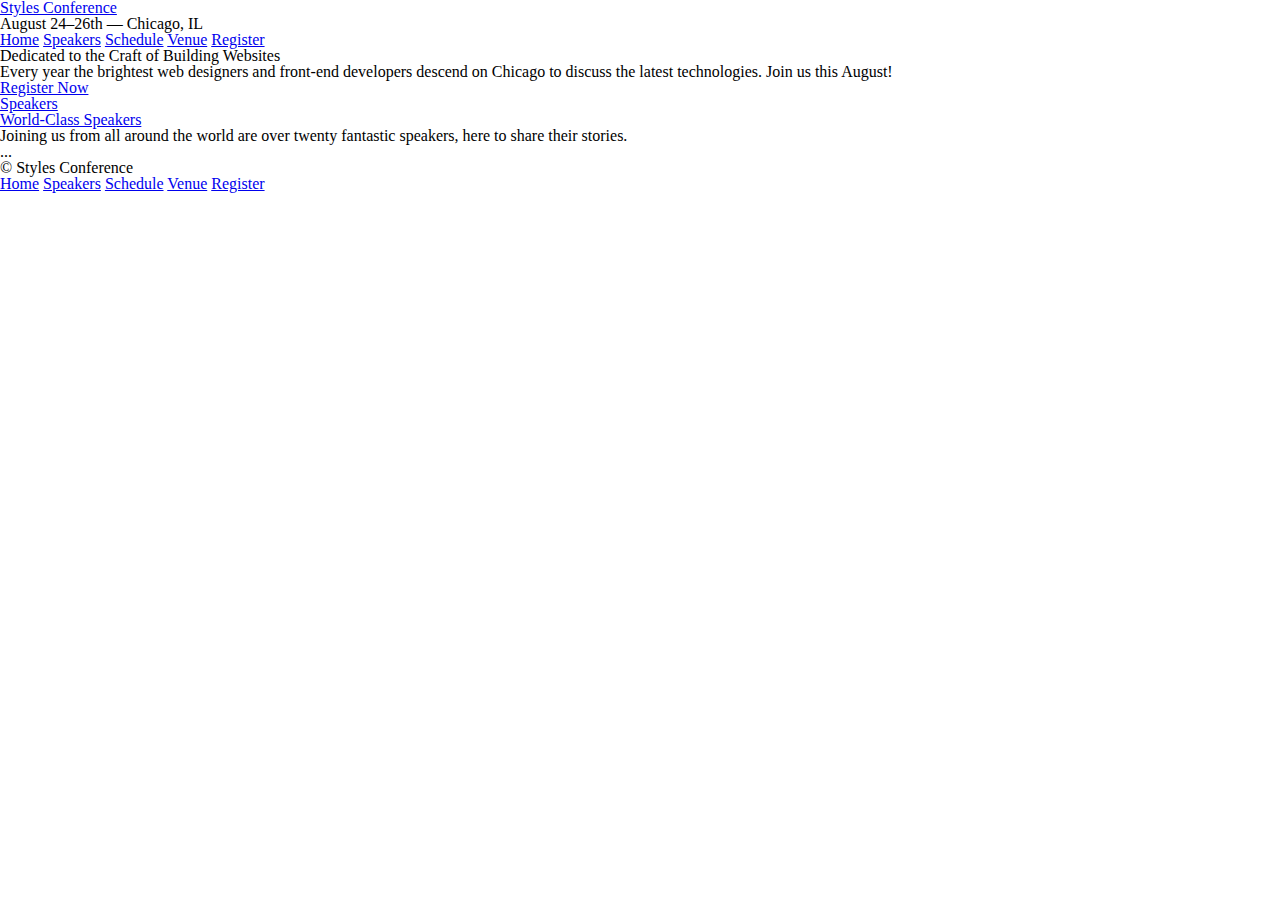
==== Learn to Code HTML & CSS/Styles Conference/index.html @ cb4e6cde "Reorganized projects and started HTML/CSS course" ====
<!DOCTYPE html>
<html>
  <head>
    <meta charset="utf-8">
    <title>Styles Confernece</title>
    <link rel="stylesheet" href="assets/resetcss.css">
    <link rel="stylesheet" href="assets/styles.css">
  </head>
  <body>
    <header>
      <a href="index.html">Styles Conference</a>
      <h3>August 24&ndash;26th &mdash; Chicago, IL</h3>
      <nav>
        <a href="index.html">Home</a>
        <a href="speakers.html">Speakers</a>
        <a href="schedule.html">Schedule</a>
        <a href="venue.html">Venue</a>
        <a href="register.html">Register</a>
      </nav>
    </header>
    <section>
      <h2>Dedicated to the Craft of Building Websites</h2>
      <p>Every year the brightest web designers and front-end developers descend on Chicago to discuss the latest technologies. Join us this August!</p>
      <a href="register.html">Register Now</a>

    </section>

    <section>

      <section>
        <a href="speakers.html">
          <h5>Speakers</h5>
          <h3>World-Class Speakers</h3>
        </a>
        <p>Joining us from all around the world are over twenty fantastic speakers, here to share their stories.</p>
      </section>

        ...

</section>
<footer>
  <small>&copy; Styles Conference</small>
  <nav>
  <a href="index.html">Home</a>
  <a href="speakers.html">Speakers</a>
  <a href="schedule.html">Schedule</a>
  <a href="venue.html">Venue</a>
  <a href="register.html">Register</a>
</nav>
</footer>

  </body>
</html>
---- Learn to Code HTML & CSS/Styles Conference/assets/resetcss.css ----
/* http://meyerweb.com/eric/tools/css/reset/ 2. v2.0 | 20110126
  License: none (public domain)
*/

html, body, div, span, applet, object, iframe,
h1, h2, h3, h4, h5, h6, p, blockquote, pre,
a, abbr, acronym, address, big, cite, code,
del, dfn, em, img, ins, kbd, q, s, samp,
small, strike, strong, sub, sup, tt, var,
b, u, i, center,
dl, dt, dd, ol, ul, li,
fieldset, form, label, legend,
table, caption, tbody, tfoot, thead, tr, th, td,
article, aside, canvas, details, embed,
figure, figcaption, footer, header, hgroup,
menu, nav, output, ruby, section, summary,
time, mark, audio, video {
  margin: 0;
  padding: 0;
  border: 0;
  font-size: 100%;
  font: inherit;
  vertical-align: baseline;
}
/* HTML5 display-role reset for older browsers */
article, aside, details, figcaption, figure,
footer, header, hgroup, menu, nav, section {
  display: block;
}
body {
  line-height: 1;
}
ol, ul {
  list-style: none;
}
blockquote, q {
  quotes: none;
}
blockquote:before, blockquote:after,
q:before, q:after {
  content: '';
  content: none;
}
table {
  border-collapse: collapse;
  border-spacing: 0;
}
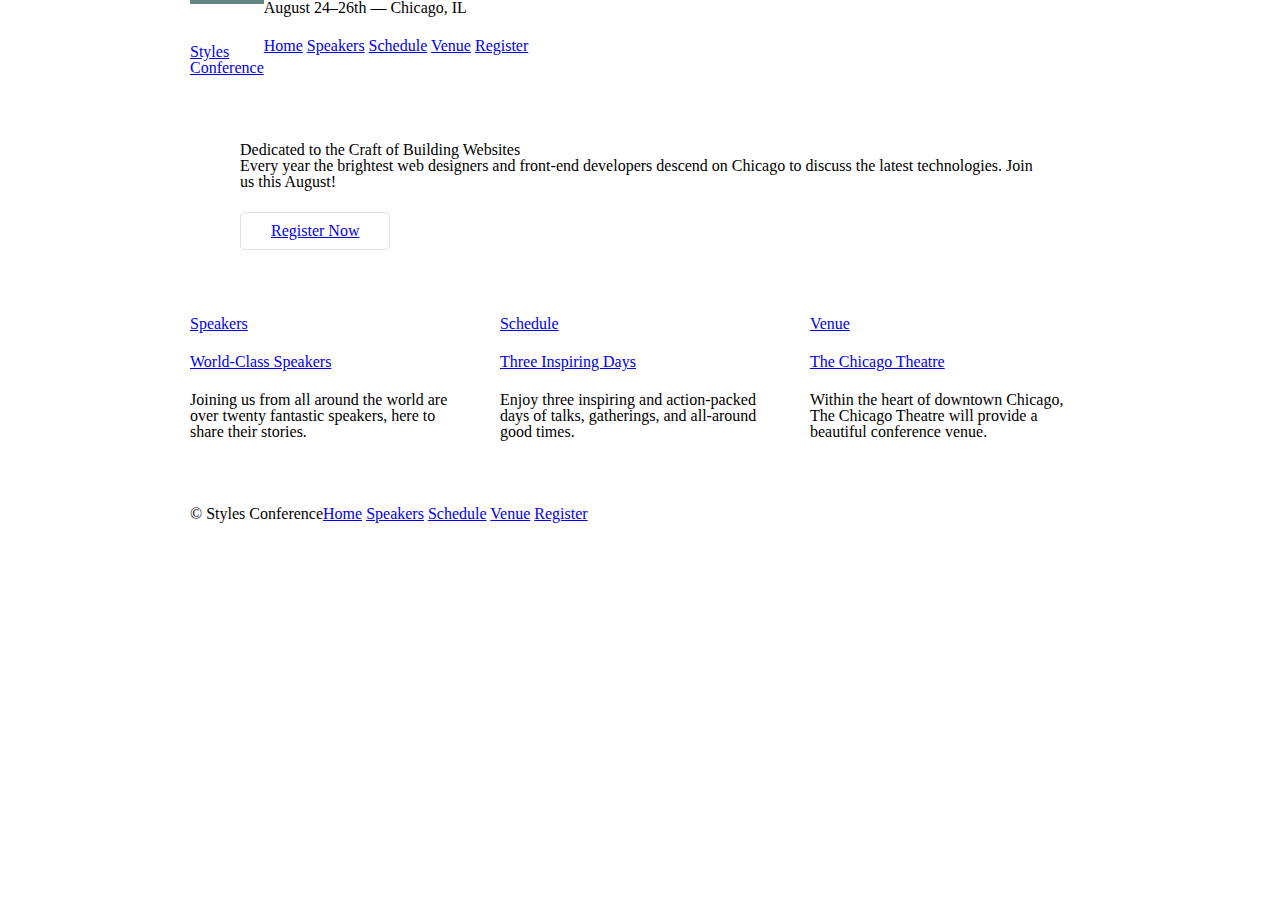
==== commit 2d23ec28: "Finished lesson 5 and lesson 6 of HTML CSS Course." ====
--- a/Learn to Code HTML & CSS/Styles Conference/index.html
+++ b/Learn to Code HTML & CSS/Styles Conference/index.html
@@ -7,8 +7,8 @@
     <link rel="stylesheet" href="assets/styles.css">
   </head>
   <body>
-    <header>
-      <a href="index.html">Styles Conference</a>
+    <header class="container group">
+      <h1 class="logo"><a href="index.html">Styles <br>Conference</a></h1>
       <h3>August 24&ndash;26th &mdash; Chicago, IL</h3>
       <nav>
         <a href="index.html">Home</a>
@@ -18,27 +18,45 @@
         <a href="register.html">Register</a>
       </nav>
     </header>
-    <section>
+    <section class="hero container">
       <h2>Dedicated to the Craft of Building Websites</h2>
       <p>Every year the brightest web designers and front-end developers descend on Chicago to discuss the latest technologies. Join us this August!</p>
-      <a href="register.html">Register Now</a>
+      <a href="register.html" class="btn btn-alt">Register Now</a>
 
     </section>
 
-    <section>
-
-      <section>
+    <section class="grid">
+      <!-- Speakers -->
+      <section class="col-1-3">
         <a href="speakers.html">
-          <h5>Speakers</h5>
-          <h3>World-Class Speakers</h3>
+          <h3>Speakers</h3>
+          <h5>World-Class Speakers</h5>
         </a>
         <p>Joining us from all around the world are over twenty fantastic speakers, here to share their stories.</p>
-      </section>
+      </section><!--
 
-        ...
+  Schedule
+
+  --><section class="col-1-3">
+          <a href="schedule.html">
+            <h3>Schedule</h3>
+            <h5>Three Inspiring Days</h5>
+          </a>
+          <p>Enjoy three inspiring and action-packed days of talks, gatherings, and all-around good times.</p>
+      </section><!--
+
+  Venue
+
+  --><section class="col-1-3">
+          <a href="venue.html">
+            <h3>Venue</h3>
+            <h5>The Chicago Theatre</h5>
+          </a>
+          <p>Within the heart of downtown Chicago, The Chicago Theatre will provide a beautiful conference venue.</p>
+</section>
 
 </section>
-<footer>
+<footer class="primary-footer container group">
   <small>&copy; Styles Conference</small>
   <nav>
   <a href="index.html">Home</a>
--- a/Learn to Code HTML & CSS/Styles Conference/assets/styles.css
+++ b/Learn to Code HTML & CSS/Styles Conference/assets/styles.css
@@ -0,0 +1,132 @@
+/*
+  ========================================
+  Grid
+  ========================================
+*/
+
+*,
+*:before,
+*:after {
+  -webkit-box-sizing: border-box;
+     -moz-box-sizing: border-box;
+          box-sizing: border-box;
+}
+
+.container,
+.grid {
+  margin: 0 auto;
+  width: 960px;
+}
+.container {
+  padding-left: 30px;
+  padding-right: 30px;
+}
+
+                  
+
+/*
+  ========================================
+  Typography
+  ========================================
+*/
+
+h1, h3, h4, h5, p {
+  margin-bottom: 22px;
+}
+
+/*
+  ========================================
+  Buttons
+  ========================================
+*/
+
+.btn {
+  border-radius: 5px;
+  display: inline-block;
+  margin: 0;
+}
+
+.btn-alt {
+  border: 1px solid #dfe2e5;
+  padding: 10px 30px;
+}
+
+/*
+  ========================================
+  Home
+  ========================================
+*/
+
+.hero {
+  padding: 22px 80px 66px 80px;
+}
+
+/*
+  ========================================
+  Clearfix
+  ========================================
+*/
+.group:before,
+.group:after {
+  content: "";
+  display: table;
+}
+.group:after {
+  clear: both;
+}
+.group {
+  clear: both;
+  *zoom: 1;
+}
+
+/*
+  ========================================
+  Primary header
+  ========================================
+*/
+
+.logo {
+  border-top: 4px solid #648880;
+  padding: 40px 0 22px 0;
+  float: left;
+}
+
+/*
+  ========================================
+  Primary footer
+  ========================================
+*/
+
+.primary-footer small {
+  float: left;
+}
+
+.primary-footer {
+  padding-bottom: 44px;
+  padding-top: 44px;
+}
+
+/*
+  ========================================
+  Defining columns
+  ========================================
+*/
+.col-1-3 {
+  width: 33.33%;
+}
+.col-2-3 {
+  width: 66.66%;
+}
+
+.col-1-3,
+.col-2-3 {
+  display: inline-block;
+  vertical-align: top;
+}
+
+.grid,
+.col-1-3,
+.col-2-3 {
+  padding-left: 15px;
+  padding-right: 15px;
+}
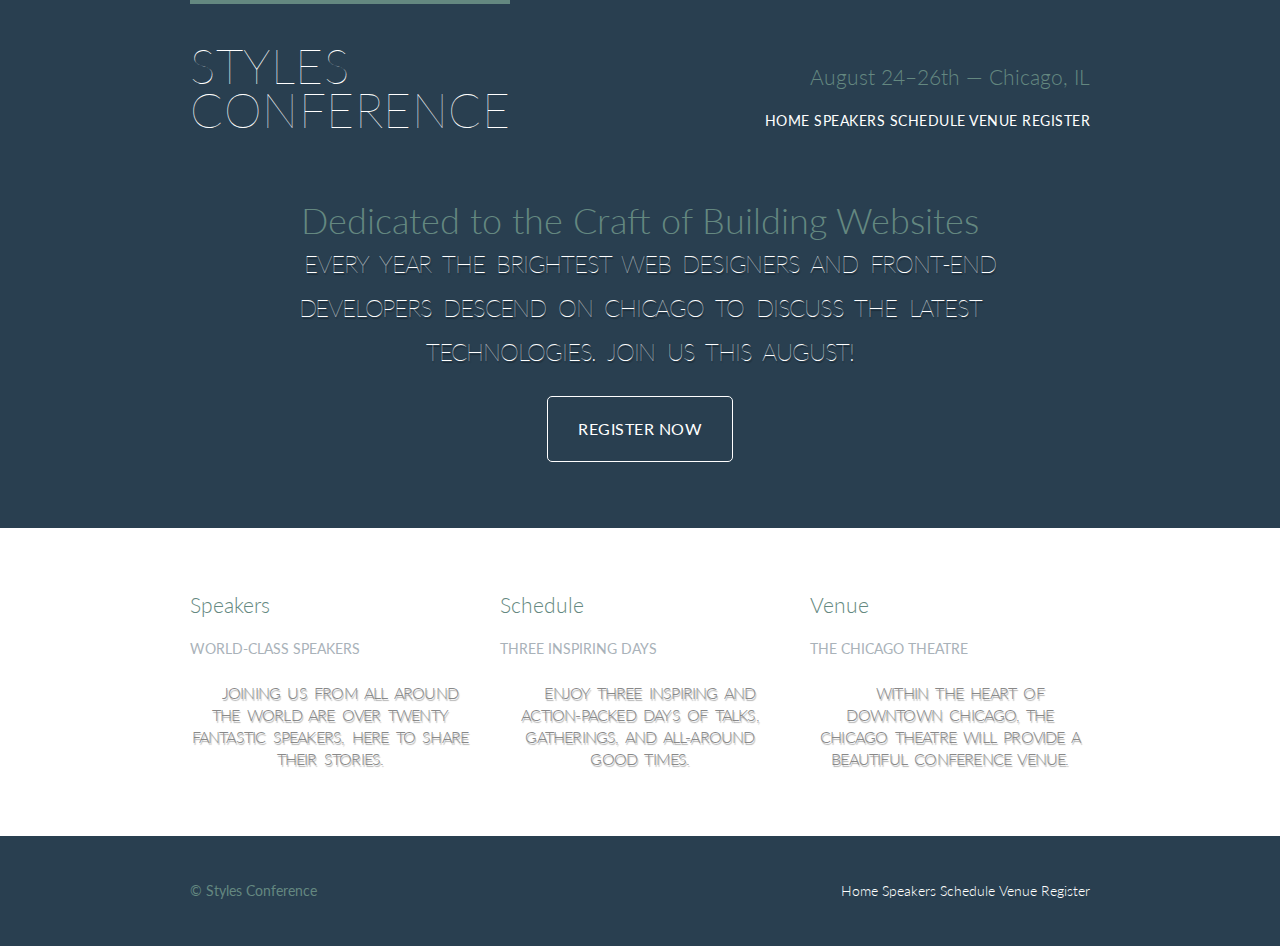
==== commit dcf695f3: "Finished typography and background section of learn html/css" ====
--- a/Learn to Code HTML & CSS/Styles Conference/index.html
+++ b/Learn to Code HTML & CSS/Styles Conference/index.html
@@ -5,12 +5,14 @@
     <title>Styles Confernece</title>
     <link rel="stylesheet" href="assets/resetcss.css">
     <link rel="stylesheet" href="assets/styles.css">
+    <link rel="stylesheet"
+  href="http://fonts.googleapis.com/css?family=Lato:100,300,400">
   </head>
   <body>
-    <header class="container group">
+    <header class="primary-header container group">
       <h1 class="logo"><a href="index.html">Styles <br>Conference</a></h1>
-      <h3>August 24&ndash;26th &mdash; Chicago, IL</h3>
-      <nav>
+      <h3 class="tagline">August 24&ndash;26th &mdash; Chicago, IL</h3>
+      <nav class="nav primary-nav">
         <a href="index.html">Home</a>
         <a href="speakers.html">Speakers</a>
         <a href="schedule.html">Schedule</a>
@@ -25,9 +27,10 @@
 
     </section>
 
-    <section class="grid">
+    <section class="row">
+      <div class="grid">
       <!-- Speakers -->
-      <section class="col-1-3">
+      <section class="teaser col-1-3">
         <a href="speakers.html">
           <h3>Speakers</h3>
           <h5>World-Class Speakers</h5>
@@ -37,7 +40,7 @@
 
   Schedule
 
-  --><section class="col-1-3">
+--><section class="teaser col-1-3">
           <a href="schedule.html">
             <h3>Schedule</h3>
             <h5>Three Inspiring Days</h5>
@@ -47,18 +50,18 @@
 
   Venue
 
-  --><section class="col-1-3">
+--><section class="teaser col-1-3">
           <a href="venue.html">
             <h3>Venue</h3>
             <h5>The Chicago Theatre</h5>
           </a>
           <p>Within the heart of downtown Chicago, The Chicago Theatre will provide a beautiful conference venue.</p>
 </section>
-
+</div>
 </section>
 <footer class="primary-footer container group">
   <small>&copy; Styles Conference</small>
-  <nav>
+  <nav class="nav">
   <a href="index.html">Home</a>
   <a href="speakers.html">Speakers</a>
   <a href="schedule.html">Schedule</a>
--- a/Learn to Code HTML & CSS/Styles Conference/assets/styles.css
+++ b/Learn to Code HTML & CSS/Styles Conference/assets/styles.css
@@ -22,7 +22,7 @@
   padding-right: 30px;
 }
 
-                  
+
 
 /*
   ========================================
@@ -36,20 +36,110 @@
 
 /*
   ========================================
+  Custom styles
+  ========================================
+*/
+body {
+  background: #293f50;
+
+  color: #888;
+  font: 300 16px/22px "Lato", "Open Sans", "Helvetica Neue", Helvetica, Arial, sans-serif;
+  }
+
+h1, h2, h3, h4 {
+  color: #648880;
+}
+
+h1 {
+  font-size: 36px;
+  line-height: 44px;
+}
+h2 {
+  font-size: 24px;
+  line-height: 44px;
+}
+h3 {
+  font-size: 21px;
+}
+h4 {
+  font-size: 18px;
+}
+
+h5 {
+  color: #a9b2b9;
+  font-size: 14px;
+  font-weight: 400;
+  text-transform: uppercase;
+
+}
+strong {
+  font-weight: 400;
+}
+cite, em {
+  font-style: italic;
+}
+
+p {
+  text-align: center;
+  text-indent: 20px;
+  text-shadow: 1px 2px 1px rgba(0, 0, 0, .3);
+  text-transform: uppercase;
+  word-spacing: .25em;
+  letter-spacing: -.05em;
+
+
+}
+
+.note {
+  text-decoration: underline;
+}
+
+/*
+  ========================================
+  Links
+  ========================================
+*/
+
+
+a {
+  color: #648880;
+  text-decoration: none;
+}
+a:hover {
+  color: #a9b2b9;
+}
+p a {
+  border-bottom: 1px solid #dfe2e5;
+}
+
+
+
+/*
+  ========================================
   Buttons
   ========================================
 */
 
 .btn {
   border-radius: 5px;
+  color: #fff;
+  cursor: pointer;
   display: inline-block;
+  font-weight: 400;
+  letter-spacing: .5px;
   margin: 0;
+  text-transform: uppercase;
 }
 
 .btn-alt {
-  border: 1px solid #dfe2e5;
+  border: 1px solid #fff;
   padding: 10px 30px;
 }
+.btn-alt:hover {
+  background: #fff;
+  color: #648880;
+}
+
 
 /*
   ========================================
@@ -58,9 +148,20 @@
 */
 
 .hero {
+  color: #fff;
+  line-height: 44px;
   padding: 22px 80px 66px 80px;
-}
-
+  text-align: center;
+}
+
+.hero h2 {
+  font-size: 36px;
+}
+
+.hero p {
+  font-size: 24px;
+  font-weight: 100;
+}
 /*
   ========================================
   Clearfix
@@ -84,12 +185,41 @@
   Primary header
   ========================================
 */
+.primary-header a,
+.primary-footer a {
+  color: #fff;
+}
+.primary-header a:hover,
+.primary-footer a:hover {
+  color: #648880;
+}
 
 .logo {
   border-top: 4px solid #648880;
+  float: left;
+  font-size: 48px;
+  font-weight: 100;
+  letter-spacing: .5px;
+  line-height: 44px;
   padding: 40px 0 22px 0;
-  float: left;
-}
+  text-transform: uppercase;
+}
+
+.tagline {
+  margin: 66px 0 22px 0;
+  text-align: right;
+}
+
+.primary-nav {
+  font-size: 14px;
+  font-weight: 400;
+  letter-spacing: .5px;
+  text-transform: uppercase;
+}
+.nav {
+  text-align: right;
+}
+
 
 /*
   ========================================
@@ -97,14 +227,17 @@
   ========================================
 */
 
+.primary-footer {
+  color: #648880;
+  font-size: 14px;
+  padding-bottom: 44px;
+  padding-top: 44px;
+}
 .primary-footer small {
   float: left;
-}
-
-.primary-footer {
-  padding-bottom: 44px;
-  padding-top: 44px;
-}
+  font-weight: 400;
+}
+
 
 /*
   ========================================
@@ -130,3 +263,48 @@
   padding-left: 15px;
   padding-right: 15px;
 }
+
+
+
+
+.teaser a:hover h3 {
+color: #a9b2b9;
+}
+
+/*
+  ========================================
+  Rows
+  ========================================
+*/
+
+
+.row {
+  background: #fff;
+  padding: 66px 0 44px 0;
+}
+.row-alt {
+   background: #cbe2c1;
+   background: -webkit-linear-gradient(to right, #a1d3b0, #f6f1d3);
+   background: -moz-linear-gradient(to right, #a1d3b0, #f6f1d3);
+   background: linear-gradient(to right, #a1d3b0, #f6f1d3);
+   padding: 44px 0 22px 0;
+ }
+
+.row,
+.row-alt {
+  min-width: 960px;
+}
+
+/*
+  ========================================
+  Leads
+  ========================================
+*/
+
+.lead {
+  text-align: center;
+}
+.lead p {
+  font-size: 21px;
+  line-height: 33px;
+}
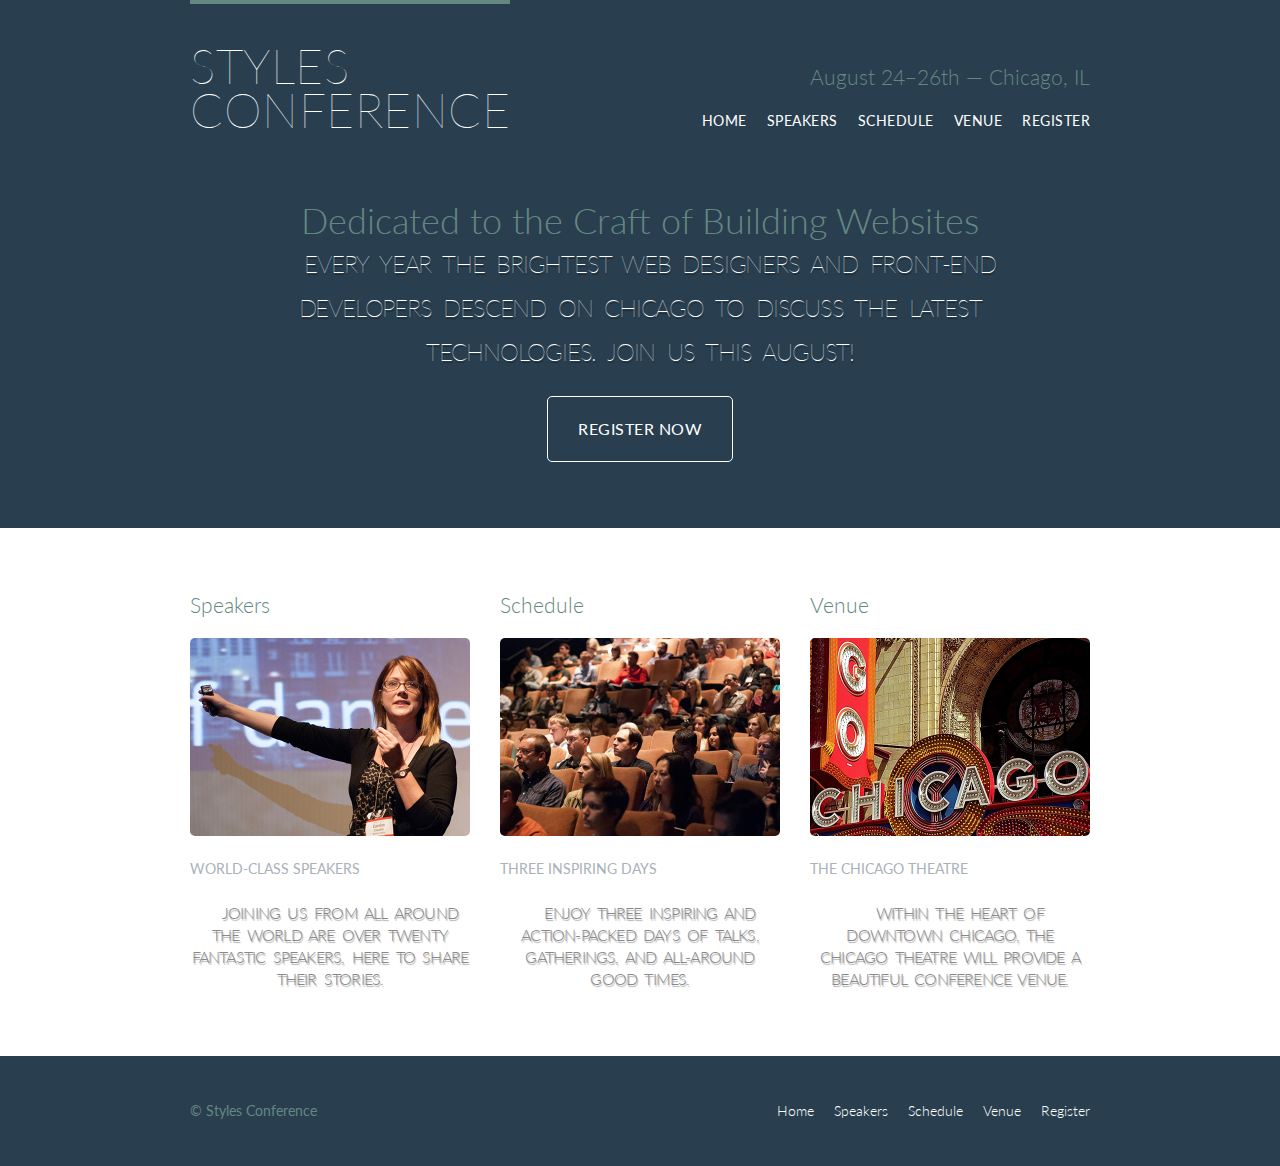
==== commit aff4d750: "Finished beginner HTML/CSS Guide" ====
--- a/Learn to Code HTML & CSS/Styles Conference/index.html
+++ b/Learn to Code HTML & CSS/Styles Conference/index.html
@@ -13,11 +13,13 @@
       <h1 class="logo"><a href="index.html">Styles <br>Conference</a></h1>
       <h3 class="tagline">August 24&ndash;26th &mdash; Chicago, IL</h3>
       <nav class="nav primary-nav">
-        <a href="index.html">Home</a>
-        <a href="speakers.html">Speakers</a>
-        <a href="schedule.html">Schedule</a>
-        <a href="venue.html">Venue</a>
-        <a href="register.html">Register</a>
+        <ul>
+          <li><a href="index.html">Home</a></li><!--
+          --><li><a href="speakers.html">Speakers</a></li><!--
+          --><li><a href="schedule.html">Schedule</a></li><!--
+          --><li><a href="venue.html">Venue</a></li><!--
+          --><li><a href="register.html">Register</a></li>
+        </ul>
       </nav>
     </header>
     <section class="hero container">
@@ -31,8 +33,10 @@
       <div class="grid">
       <!-- Speakers -->
       <section class="teaser col-1-3">
-        <a href="speakers.html">
           <h3>Speakers</h3>
+          <a href="speakers.html">
+
+          <img src="assets/images/home/speakers.jpg" alt="Professional Speaker">
           <h5>World-Class Speakers</h5>
         </a>
         <p>Joining us from all around the world are over twenty fantastic speakers, here to share their stories.</p>
@@ -41,8 +45,11 @@
   Schedule
 
 --><section class="teaser col-1-3">
-          <a href="schedule.html">
             <h3>Schedule</h3>
+            <a href="schedule.html">
+
+            <img src="assets/images/home/schedule.jpg" alt="Schedule">
+
             <h5>Three Inspiring Days</h5>
           </a>
           <p>Enjoy three inspiring and action-packed days of talks, gatherings, and all-around good times.</p>
@@ -51,8 +58,11 @@
   Venue
 
 --><section class="teaser col-1-3">
-          <a href="venue.html">
             <h3>Venue</h3>
+            <a href="venue.html">
+
+            <img src="assets/images/home/venue.jpg" alt="Venue">
+
             <h5>The Chicago Theatre</h5>
           </a>
           <p>Within the heart of downtown Chicago, The Chicago Theatre will provide a beautiful conference venue.</p>
@@ -62,12 +72,15 @@
 <footer class="primary-footer container group">
   <small>&copy; Styles Conference</small>
   <nav class="nav">
-  <a href="index.html">Home</a>
-  <a href="speakers.html">Speakers</a>
-  <a href="schedule.html">Schedule</a>
-  <a href="venue.html">Venue</a>
-  <a href="register.html">Register</a>
-</nav>
+    <ul>
+      <li><a href="index.html">Home</a></li><!--
+      --><li><a href="speakers.html">Speakers</a></li><!--
+      --><li><a href="schedule.html">Schedule</a></li><!--
+      --><li><a href="venue.html">Venue</a></li><!--
+      --><li><a href="register.html">Register</a></li>
+    </ul>
+  </nav>
+
 </footer>
 
   </body>
--- a/Learn to Code HTML & CSS/Styles Conference/assets/styles.css
+++ b/Learn to Code HTML & CSS/Styles Conference/assets/styles.css
@@ -119,6 +119,16 @@
   Buttons
   ========================================
 */
+
+.btn-default {
+  border: 0;
+  background: #648880;
+  padding: 11px 30px;
+  font-size: 14px;
+}
+.btn-default:hover {
+  background: #77a198;
+}
 
 .btn {
   border-radius: 5px;
@@ -221,6 +231,15 @@
 }
 
 
+.nav li {
+  display: inline-block;
+  margin: 0 10px;
+  vertical-align: top;
+}
+.nav li:last-child {
+  margin-right: 0;
+}
+
 /*
   ========================================
   Primary footer
@@ -308,3 +327,163 @@
   font-size: 21px;
   line-height: 33px;
 }
+
+.speaker-info {
+  border: 1px solid #dfe2e5;
+  border-radius: 5px;
+  margin-top: 88px;
+  padding-bottom: 22px;
+  text-align: center;
+}
+
+
+.speaker {
+  margin-bottom: 44px;
+}
+
+.teaser img {
+  border-radius: 5px;
+  display: block;
+  margin-bottom: 22px;
+  max-width: 100%
+}
+
+.speaker-info img {
+  border-radius: 50%;
+  height: 130px;
+  margin: -66px 0 22px 0;
+  vertical-align: top;
+}
+
+/*
+  ========================================
+  Venue
+  ========================================
+*/
+
+.venue-theatre {
+  margin-bottom: 66px;
+}
+.venue-hotel {
+  margin-bottom: 22px;
+}
+
+.venue-map {
+  height: 264px;
+}
+
+/*
+  ========================================
+  Register
+  ========================================
+*/
+
+.why-attend {
+  list-style: square;
+  margin: 0 0 22px 30px;
+}
+
+form {
+  margin-bottom: 22px;
+}
+input,
+select,
+textarea {
+  font: 300 16px/22px "Lato", "Open Sans", "Helvetica Neue", Helvetica, Arial, sans-serif;
+}
+
+.register-group label {
+  color: #648880;
+  cursor: pointer;
+  font-weight: 400;
+}
+.register-group input,
+.register-group select,
+.register-group textarea {
+  border: 1px solid #c6c9cc;
+  border-radius: 5px;
+  color: #888;
+  display: block;
+  margin: 5px 0 27px 0;
+  padding: 5px 8px;
+}
+.register-group input,
+.register-group textarea {
+  width: 100%;
+}
+.register-group select {
+  height: 34px;
+  width: 60px;
+}
+.register-group textarea {
+  height: 78px;
+}
+
+/*
+  ========================================
+  Schedule
+  ========================================
+*/
+
+table {
+  margin-bottom: 44px;
+  width: 100%;
+}
+table:last-child {
+  margin-bottom: 0;
+}
+th,
+td {
+  padding-bottom: 22px;
+  vertical-align: top;
+}
+th {
+  padding-right: 45px;
+  text-align: right;
+  width: 20%;
+}
+td {
+  width: 40%;
+}
+
+thead {
+  line-height: 44px;
+}
+thead th {
+  color: #648880;
+  font-size: 24px;
+}
+
+tbody th {
+  color: #a9b2b9;
+  font-size: 14px;
+  font-weight: 400;
+  padding-top: 22px;
+  text-transform: uppercase;
+}
+
+tbody td {
+  border-top: 1px solid #dfe2e5;
+  padding-top: 21px;
+}
+tbody td:first-of-type {
+  padding-right: 15px;
+}
+tbody td:last-of-type {
+  padding-left: 15px;
+}
+tbody td:only-of-type {
+  padding-left: 0;
+  padding-right: 0;
+}
+
+table a {
+  color: #888;
+}
+table h4 {
+  margin-bottom: 0;
+}
+
+.schedule-offset {
+  color: #a9b2b9;
+}
